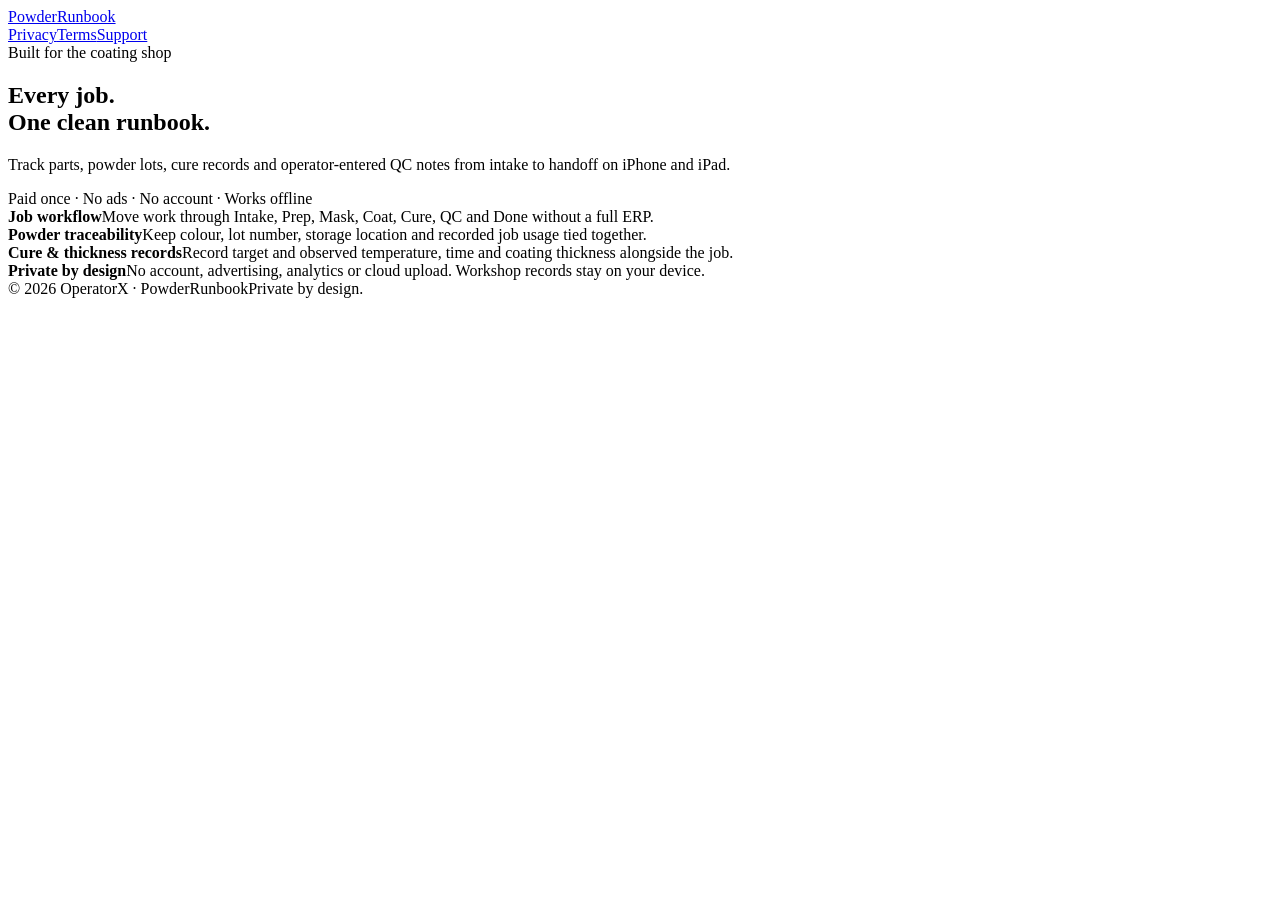
==== website/index.html @ 26450fa5 "Add App Store assets metadata site and screenshot pipeline" ====
<!doctype html>
<html lang="en">
<head>
  <meta charset="utf-8">
  <meta name="viewport" content="width=device-width,initial-scale=1">
  <title>PowderRunbook — Powder Coating Job Log</title>
  <meta name="description" content="A private offline iPhone and iPad runbook for powder-coating jobs, powder lots, cure records and QC notes.">
  <link rel="stylesheet" href="/style.css">
</head>
<body>
  <div class="wrap">
    <nav>
      <a class="brand" href="/"><span class="mark"></span>PowderRunbook</a>
      <div class="links"><a href="/privacy.html">Privacy</a><a href="/terms.html">Terms</a><a href="/support.html">Support</a></div>
    </nav>
    <main class="hero">
      <section>
        <div class="kicker">Built for the coating shop</div>
        <h1>Every job.<br>One clean runbook.</h1>
        <p class="lead">Track parts, powder lots, cure records and operator-entered QC notes from intake to handoff on iPhone and iPad.</p>
        <div class="pill">Paid once · No ads · No account · Works offline</div>
      </section>
      <div class="visual" aria-label="PowderRunbook industrial workflow motif"><div class="rule"></div></div>
    </main>
    <section class="grid">
      <div class="card"><strong>Job workflow</strong><span>Move work through Intake, Prep, Mask, Coat, Cure, QC and Done without a full ERP.</span></div>
      <div class="card"><strong>Powder traceability</strong><span>Keep colour, lot number, storage location and recorded job usage tied together.</span></div>
      <div class="card"><strong>Cure & thickness records</strong><span>Record target and observed temperature, time and coating thickness alongside the job.</span></div>
      <div class="card"><strong>Private by design</strong><span>No account, advertising, analytics or cloud upload. Workshop records stay on your device.</span></div>
    </section>
    <footer><span>© 2026 OperatorX · PowderRunbook</span><span>Private by design.</span></footer>
  </div>
</body>
</html>
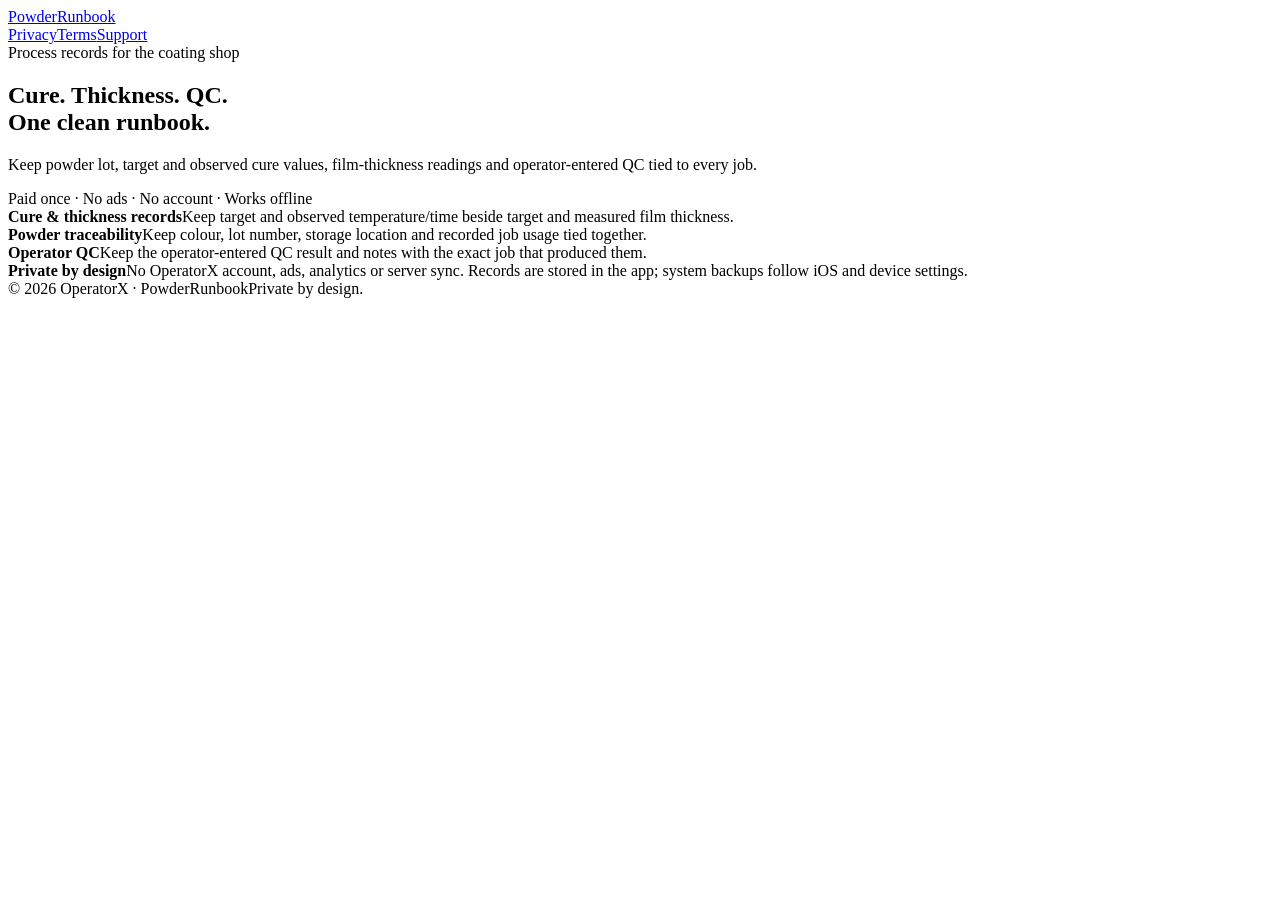
==== commit 7ffb4246: "Align marketing site with process-runbook positioning" ====
--- a/website/index.html
+++ b/website/index.html
@@ -3,8 +3,8 @@
 <head>
   <meta charset="utf-8">
   <meta name="viewport" content="width=device-width,initial-scale=1">
-  <title>PowderRunbook — Powder Coating Job Log</title>
-  <meta name="description" content="A private offline iPhone and iPad runbook for powder-coating jobs, powder lots, cure records and QC notes.">
+  <title>PowderRunbook — Powder Coating Process Runbook</title>
+  <meta name="description" content="A private offline process runbook for powder-coating cure records, film thickness, powder lots and operator-entered QC.">
   <link rel="stylesheet" href="/style.css">
 </head>
 <body>
@@ -15,18 +15,18 @@
     </nav>
     <main class="hero">
       <section>
-        <div class="kicker">Built for the coating shop</div>
-        <h1>Every job.<br>One clean runbook.</h1>
-        <p class="lead">Track parts, powder lots, cure records and operator-entered QC notes from intake to handoff on iPhone and iPad.</p>
+        <div class="kicker">Process records for the coating shop</div>
+        <h1>Cure. Thickness. QC.<br>One clean runbook.</h1>
+        <p class="lead">Keep powder lot, target and observed cure values, film-thickness readings and operator-entered QC tied to every job.</p>
         <div class="pill">Paid once · No ads · No account · Works offline</div>
       </section>
       <div class="visual" aria-label="PowderRunbook industrial workflow motif"><div class="rule"></div></div>
     </main>
     <section class="grid">
-      <div class="card"><strong>Job workflow</strong><span>Move work through Intake, Prep, Mask, Coat, Cure, QC and Done without a full ERP.</span></div>
+      <div class="card"><strong>Cure & thickness records</strong><span>Keep target and observed temperature/time beside target and measured film thickness.</span></div>
       <div class="card"><strong>Powder traceability</strong><span>Keep colour, lot number, storage location and recorded job usage tied together.</span></div>
-      <div class="card"><strong>Cure & thickness records</strong><span>Record target and observed temperature, time and coating thickness alongside the job.</span></div>
-      <div class="card"><strong>Private by design</strong><span>No account, advertising, analytics or cloud upload. Workshop records stay on your device.</span></div>
+      <div class="card"><strong>Operator QC</strong><span>Keep the operator-entered QC result and notes with the exact job that produced them.</span></div>
+      <div class="card"><strong>Private by design</strong><span>No OperatorX account, ads, analytics or server sync. Records are stored in the app; system backups follow iOS and device settings.</span></div>
     </section>
     <footer><span>© 2026 OperatorX · PowderRunbook</span><span>Private by design.</span></footer>
   </div>
